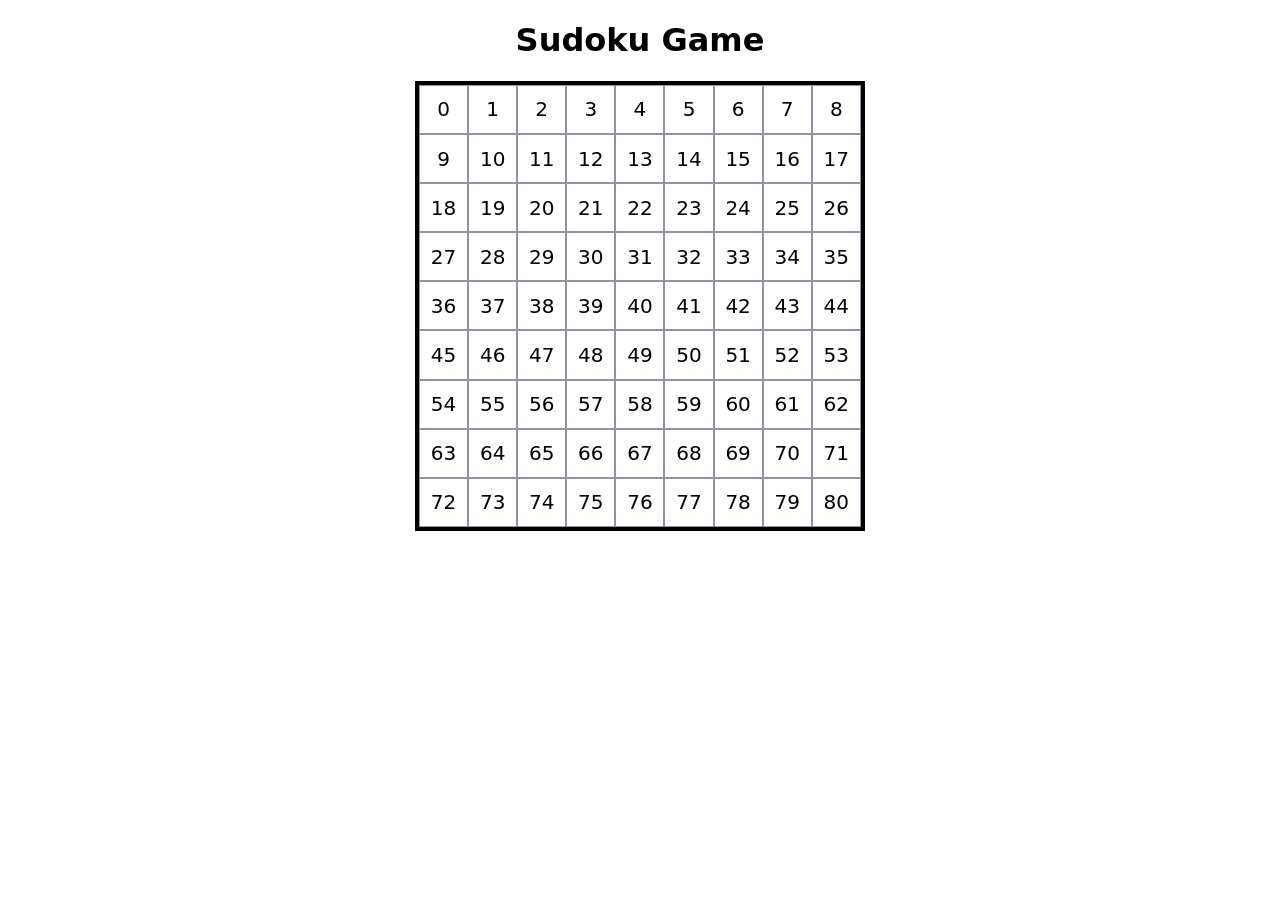
==== index.html @ a5ec5d7b "add  header game and add board with css code" ====
<!DOCTYPE html>
<html lang="en">

<head>
    <meta charset="UTF-8">
    <meta name="viewport" content="width=device-width, initial-scale=1.0">
    <title>Sudoku Game</title>
    <link rel="stylesheet" href="./css/style.css">
    <script src="./js/app.js" defer></script>
</head>

<body>
    <h1>Sudoku Game</h1>
    <section class="board">
        <!-- <div class="sqr" id="0"></div>
        <div class="sqr" id="1"></div>
        <div class="sqr" id="2"></div>
        <div class="sqr" id="3"></div>
        <div class="sqr" id="4"></div>
        <div class="sqr" id="5"></div>
        <div class="sqr" id="6"></div>
        <div class="sqr" id="7"></div>
        <div class="sqr" id="8"></div> -->

    </section>





</body>

</html>
---- css/style.css ----
*{
      box-sizing: border-box;

}



body {
  background-color: #FFFFFF;
  font-family: system-ui, sans-serif;
  margin: 0;
  display: flex;
  flex-direction: column;
  align-items: center;
}

  /* board game */
.board {
  display: flex;
  flex-wrap: wrap;
  width: 450px;   
  height: 450px;
  border: 4px solid black;
}

/*  Each cells*/
.sqr {
  width: 11.11%;   /* 100 / 9 */
  aspect-ratio: 1/1;
  display: flex;
  align-items: center;
  justify-content: center;

  font-size: 20px;
  border: 1px solid #8E95A0;
}
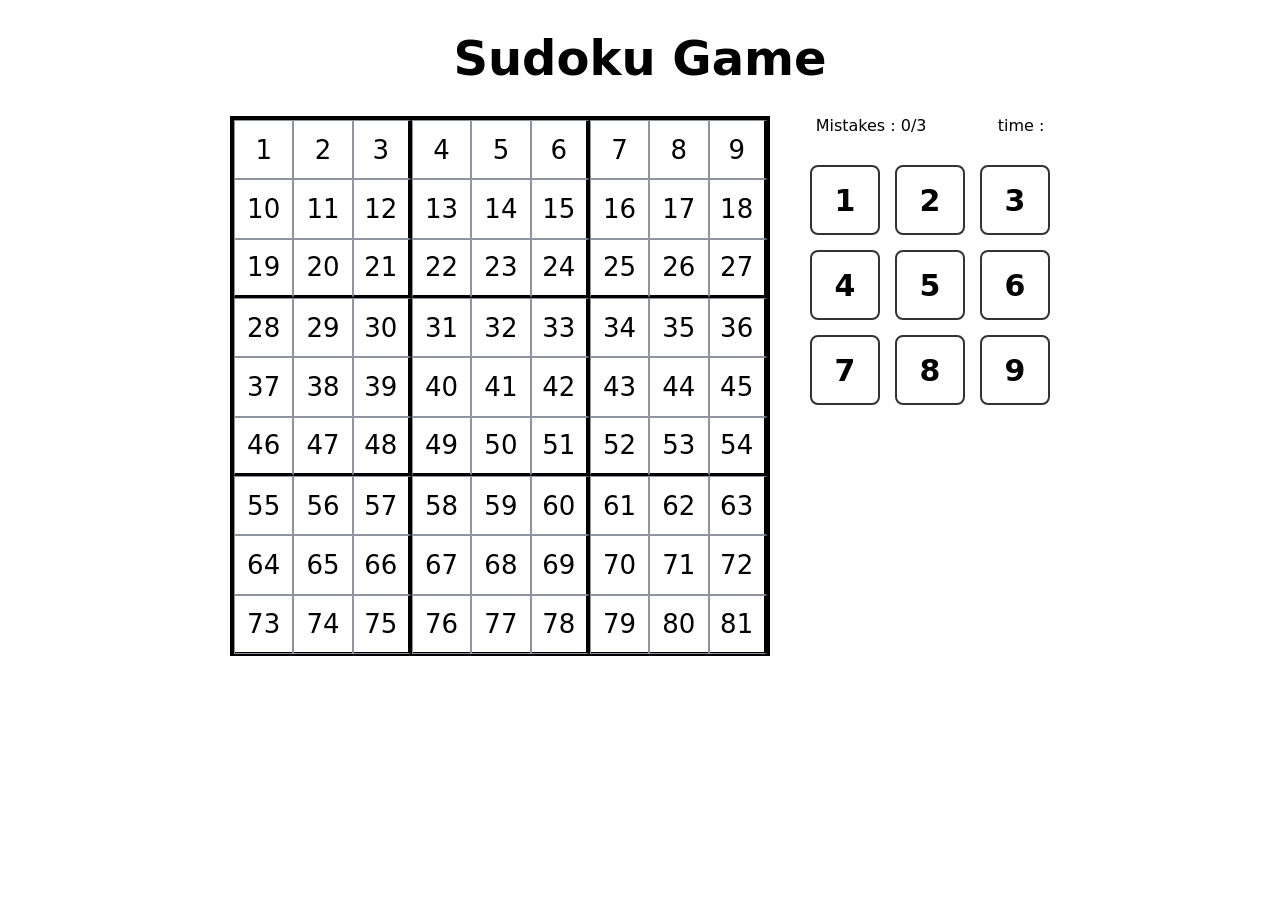
==== commit 11a4249f: "add mistakes , time and numbers with modify it styles css" ====
--- a/index.html
+++ b/index.html
@@ -11,19 +11,31 @@
 
 <body>
     <h1>Sudoku Game</h1>
-    <section class="board">
-        <!-- <div class="sqr" id="0"></div>
-        <div class="sqr" id="1"></div>
-        <div class="sqr" id="2"></div>
-        <div class="sqr" id="3"></div>
-        <div class="sqr" id="4"></div>
-        <div class="sqr" id="5"></div>
-        <div class="sqr" id="6"></div>
-        <div class="sqr" id="7"></div>
-        <div class="sqr" id="8"></div> -->
 
-    </section>
+    <div class="game">
+        <section class="board">
+         
 
+        </section>
+
+        <div class="helpful-things">
+            <div class="m-t">
+                <div class="Mistakes ">Mistakes : 0/3 </div>
+                <div class="time "> time : </div>
+            </div>
+            <div class="Numbers">
+                <div class="num">1</div>
+                <div class="num">2</div>
+                <div class="num">3</div>
+                <div class="num">4</div>
+                <div class="num">5</div>
+                <div class="num">6</div>
+                <div class="num">7</div>
+                <div class="num">8</div>
+                <div class="num">9</div>
+            </div>
+
+        </div>
 
 
 
--- a/css/style.css
+++ b/css/style.css
@@ -1,9 +1,7 @@
-*{
-      box-sizing: border-box;
+* {
+  box-sizing: border-box;
 
 }
-
-
 
 body {
   background-color: #FFFFFF;
@@ -14,23 +12,102 @@
   align-items: center;
 }
 
-  /* board game */
+h1 {
+  margin: 30px 0;
+  font-size: 48px;
+
+}
+ /*  this cointener for board and helpful-things */
+.game {
+  /* width: 60%; */
+  display: flex;
+  align-items: flex-start;
+  flex-direction: row;
+  gap: 40px;
+  /* justify-content:space-around; */
+}
+
+
+/* board game */
 .board {
   display: flex;
   flex-wrap: wrap;
-  width: 450px;   
-  height: 450px;
+  width: 540px;
+  height: 540px;
   border: 4px solid black;
+  border-right: 2px solid black;
+  ;
+  cursor: pointer;
+
 }
 
 /*  Each cells*/
 .sqr {
-  width: 11.11%;   /* 100 / 9 */
+  width: 11.11%;
+  /* 100 / 9 */
   aspect-ratio: 1/1;
   display: flex;
   align-items: center;
   justify-content: center;
 
-  font-size: 20px;
+  font-size: 26px;
   border: 1px solid #8E95A0;
 }
+
+/* Vertical lines */
+.sqr:nth-child(3n) {
+  border-right: 4px solid black;
+}
+
+/* horizontal lines */
+.box1:nth-child(n+19),
+.box2:nth-child(n+19),
+.box3:nth-child(n+19),
+.box4:nth-child(n+46),
+.box5:nth-child(n+46),
+.box6:nth-child(n+46) {
+  border-bottom: 3px solid black;
+}
+
+
+ /*  this cointener for numbers , mistakes and time */
+.helpful-things {
+  display: flex;
+  flex-direction: column;
+  gap: 30px;
+  width: 3000;
+
+}
+/*  this cointener for  mistakes and time */
+.m-t {
+  display: flex;
+  justify-content: space-around;
+  gap: 60px;
+}
+ /*  this cointener for numbers */
+.Numbers {
+  display: flex;
+  /* flex-direction: column; */
+  flex-wrap: wrap;
+  width: 240px;
+  gap: 15px;
+}
+/* this for each num */
+.num {
+  width: 70px;
+  height: 70px;
+  display: flex;
+  justify-content: center;
+  align-items: center;
+
+  border: 2px solid #333;
+  border-radius: 8px;
+
+  font-size: 30px;
+  font-weight: bold;
+  cursor: pointer;
+
+
+
+
+}
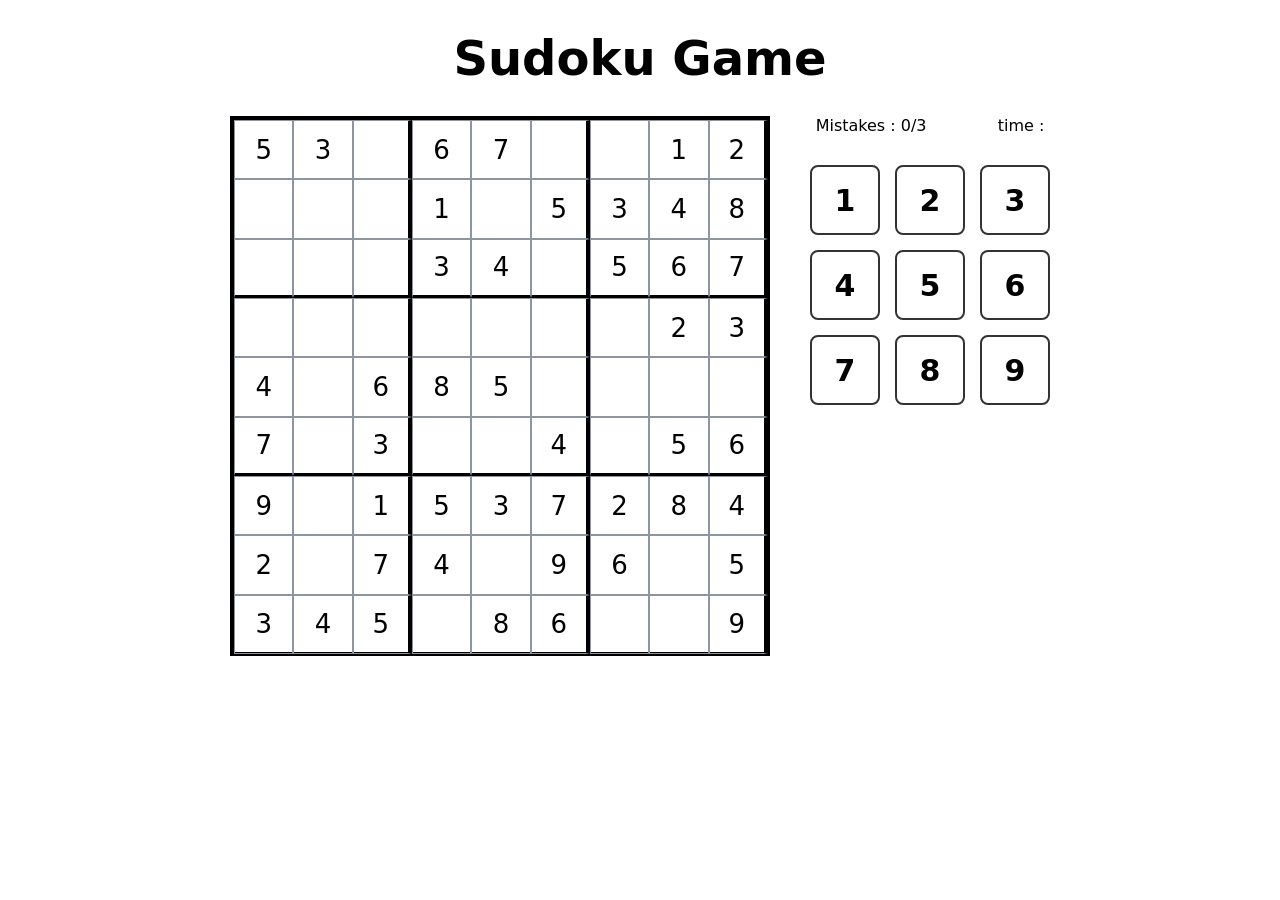
==== commit d184cc1c: "add number and collor" ====
--- a/index.html
+++ b/index.html
@@ -34,6 +34,7 @@
                 <div class="num">8</div>
                 <div class="num">9</div>
             </div>
+            
 
         </div>
 
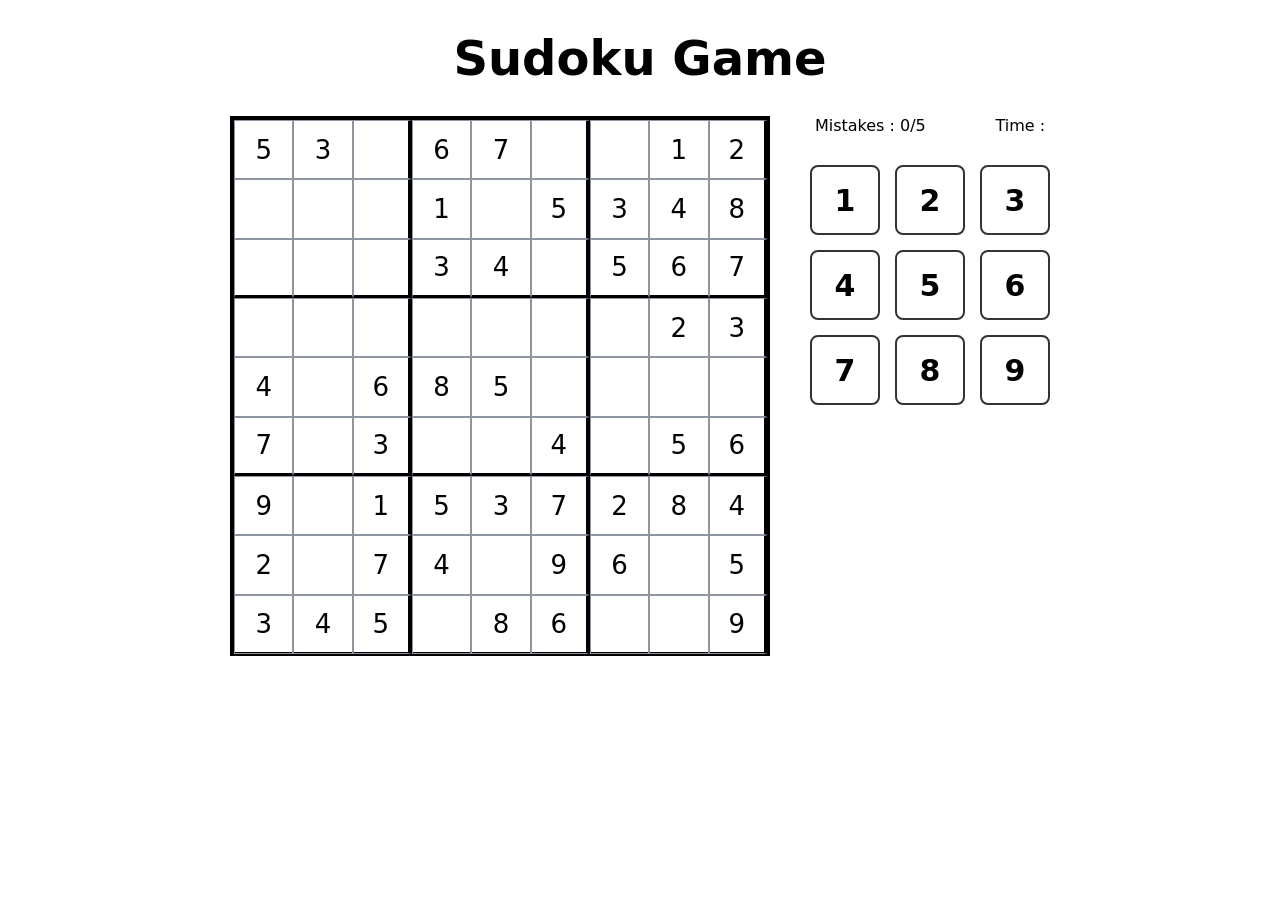
==== commit a4ed6f29: "Create Time and  mistake" ====
--- a/index.html
+++ b/index.html
@@ -20,8 +20,8 @@
 
         <div class="helpful-things">
             <div class="m-t">
-                <div class="Mistakes ">Mistakes : 0/3 </div>
-                <div class="time "> time : </div>
+                <div class="Mistakes ">Mistakes : 0/5 </div>
+                <div class="time "> Time : </div>
             </div>
             <div class="Numbers">
                 <div class="num">1</div>
--- a/css/style.css
+++ b/css/style.css
@@ -110,4 +110,5 @@
 
 
 
-}+}
+
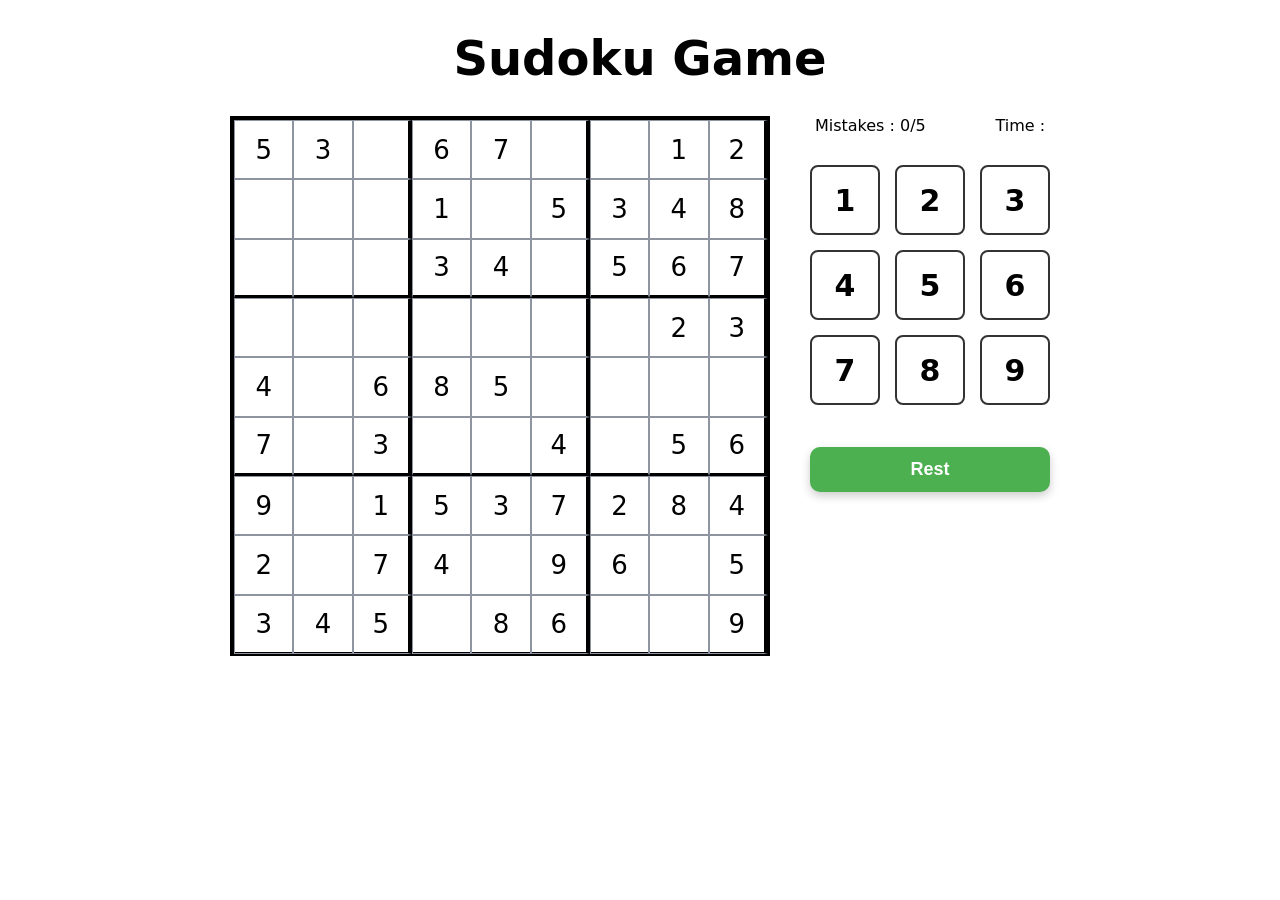
==== commit 96fc1d0e: "fix problem the timer and  mistake" ====
--- a/index.html
+++ b/index.html
@@ -34,7 +34,8 @@
                 <div class="num">8</div>
                 <div class="num">9</div>
             </div>
-            
+              <button id="btn">Rest</button>
+
 
         </div>
 
--- a/css/style.css
+++ b/css/style.css
@@ -112,3 +112,27 @@
 
 }
 
+.num:hover{
+       background-color: #45a049;
+    box-shadow: 0 6px 15px rgba(0, 0, 0, 0.3);
+
+}
+
+#btn {
+    background-color: #4CAF50;
+    color: white;
+    border: none;
+    padding: 12px 30px;
+    font-size: 18px;
+    font-weight: bold;
+    border-radius: 10px;
+    cursor: pointer;
+    transition: all 0.3s ease;
+    box-shadow: 0 4px 10px rgba(0, 0, 0, 0.2);
+    margin-top: 12px;
+}
+
+#btn:hover {
+    background-color: #45a049;
+    box-shadow: 0 6px 15px rgba(0, 0, 0, 0.3);
+}
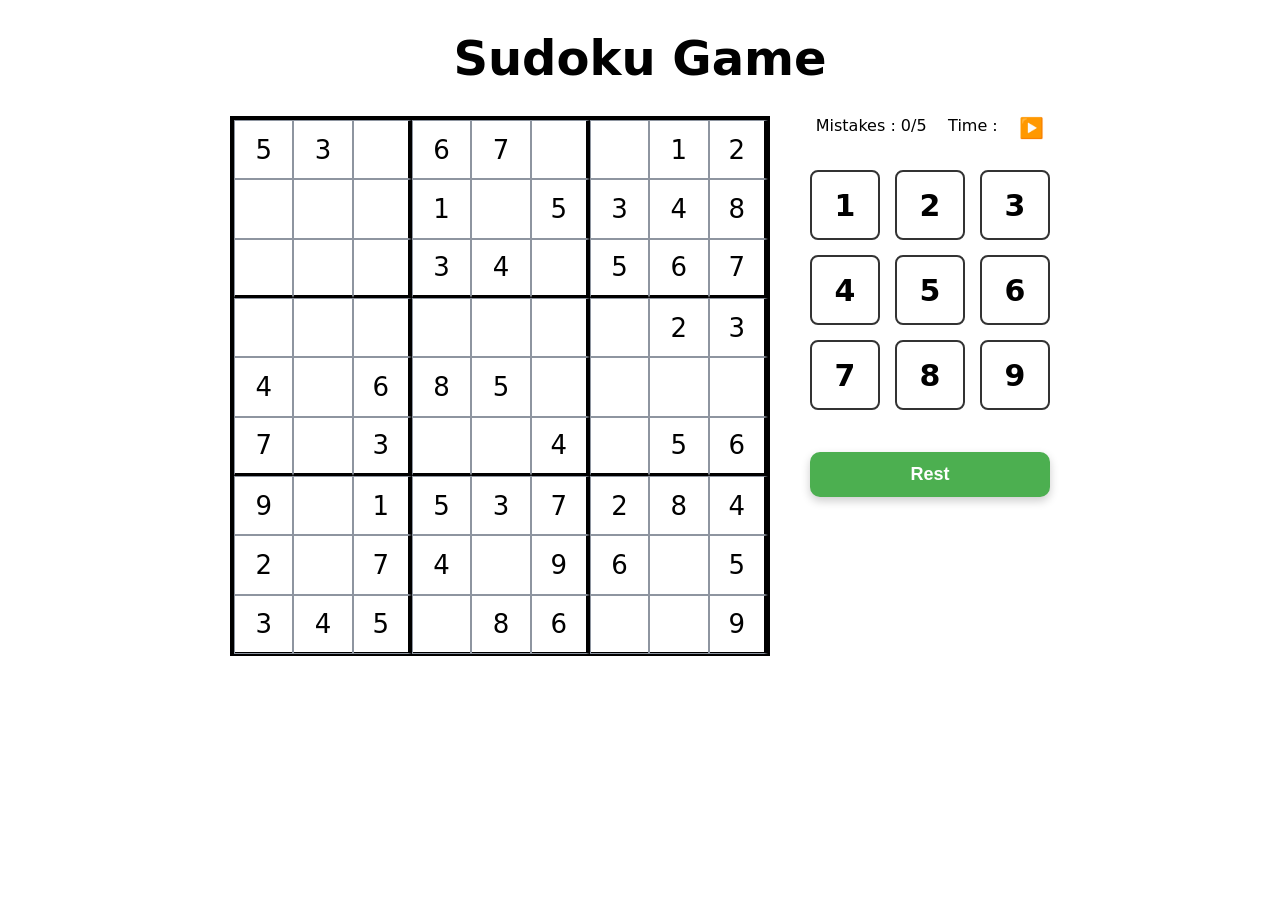
==== commit d3b10b55: "there problem" ====
--- a/index.html
+++ b/index.html
@@ -7,21 +7,26 @@
     <title>Sudoku Game</title>
     <link rel="stylesheet" href="./css/style.css">
     <script src="./js/app.js" defer></script>
+    <link rel="stylesheet" href="https://cloudflare.com">
+
 </head>
 
 <body>
     <h1>Sudoku Game</h1>
-
+    
     <div class="game">
         <section class="board">
          
 
         </section>
-
+        
         <div class="helpful-things">
             <div class="m-t">
                 <div class="Mistakes ">Mistakes : 0/5 </div>
-                <div class="time "> Time : </div>
+                <div class="time "> Time : </div>  
+                <button class="stop"  id="Start" >▶️ </button>
+                <button class="stop" id="Stop" >⏹️ </button>
+                
             </div>
             <div class="Numbers">
                 <div class="num">1</div>
@@ -34,8 +39,7 @@
                 <div class="num">8</div>
                 <div class="num">9</div>
             </div>
-              <button id="btn">Rest</button>
-
+                <button id="btn">Rest</button>
 
         </div>
 
@@ -43,5 +47,5 @@
 
 
 </body>
-
+    
 </html>
--- a/css/style.css
+++ b/css/style.css
@@ -82,7 +82,7 @@
 .m-t {
   display: flex;
   justify-content: space-around;
-  gap: 60px;
+  gap: 10px;
 }
  /*  this cointener for numbers */
 .Numbers {
@@ -135,4 +135,24 @@
 #btn:hover {
     background-color: #45a049;
     box-shadow: 0 6px 15px rgba(0, 0, 0, 0.3);
+}
+button {
+  background: transparent;
+  border: none;
+  padding: 0;
+  cursor: pointer;
+  font-size: 20px;
+}
+.stop {
+  background: transparent;
+  border: none;
+  padding: 0;
+  cursor: pointer;
+  font-size: 20px;
+}
+#Stop{
+   display: none;
+
+
+
 }
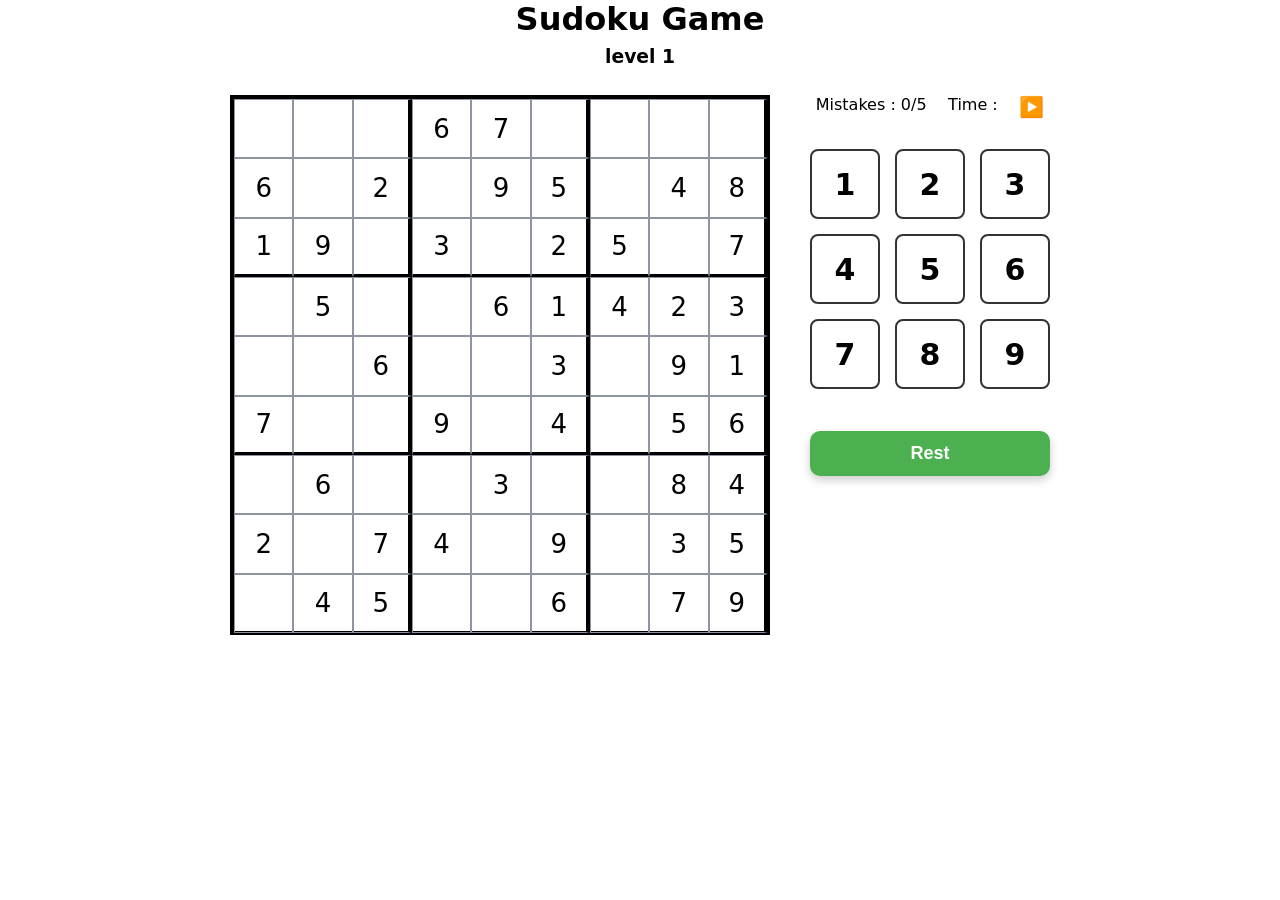
==== commit 70a9e04c: "finsh work" ====
--- a/index.html
+++ b/index.html
@@ -12,9 +12,11 @@
 </head>
 
 <body>
-    <h1>Sudoku Game</h1>
-    
-    <div class="game">
+    <header><h1>Sudoku Game</h1>
+          <h3>level 1</h3>
+            <span class="mes" ></span>
+        </header>
+           <div class="game">
         <section class="board">
          
 
--- a/css/style.css
+++ b/css/style.css
@@ -12,10 +12,23 @@
   align-items: center;
 }
 
-h1 {
-  margin: 30px 0;
-  font-size: 48px;
+header {
+    display: flex;
+    flex-direction: column;
+    align-items: center;   
+    gap: 8px;              
+    margin-bottom: 20px;
+}
 
+header h1,
+header h3,
+header .mes {
+    margin: 0;
+}
+
+.mes {
+    color: #555;
+    font-size: 18px;
 }
  /*  this cointener for board and helpful-things */
 .game {
@@ -49,7 +62,7 @@
   display: flex;
   align-items: center;
   justify-content: center;
-
+ /* font-weight:normal; */
   font-size: 26px;
   border: 1px solid #8E95A0;
 }
@@ -87,7 +100,6 @@
  /*  this cointener for numbers */
 .Numbers {
   display: flex;
-  /* flex-direction: column; */
   flex-wrap: wrap;
   width: 240px;
   gap: 15px;
@@ -142,6 +154,7 @@
   padding: 0;
   cursor: pointer;
   font-size: 20px;
+ 
 }
 .stop {
   background: transparent;
@@ -154,5 +167,4 @@
    display: none;
 
 
-
 }
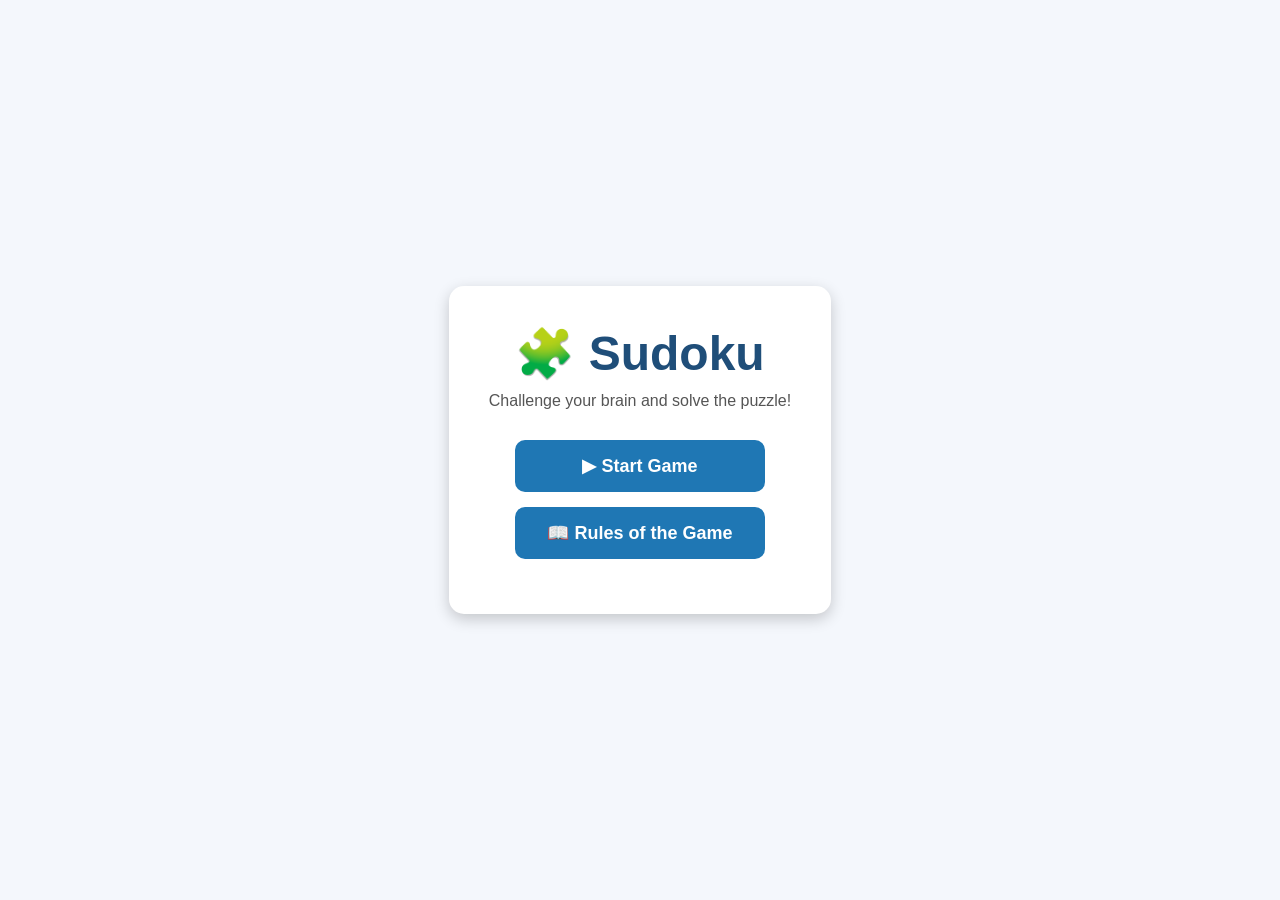
==== commit df7c4c2e: "add homepage and riles page with style" ====
--- a/index.html
+++ b/index.html
@@ -1,53 +1,25 @@
 <!DOCTYPE html>
 <html lang="en">
-
 <head>
     <meta charset="UTF-8">
     <meta name="viewport" content="width=device-width, initial-scale=1.0">
     <title>Sudoku Game</title>
-    <link rel="stylesheet" href="./css/style.css">
-    <script src="./js/app.js" defer></script>
-    <link rel="stylesheet" href="https://cloudflare.com">
+    <link rel="stylesheet" href="./css/stylehome.css">
+</head>
+<body>
 
-</head>
+    <div class="home-container">
+        <h1>🧩 Sudoku</h1>
+        <p>Challenge your brain and solve the puzzle!</p>
 
-<body>
-    <header><h1>Sudoku Game</h1>
-          <h3>level 1</h3>
-            <span class="mes" ></span>
-        </header>
-           <div class="game">
-        <section class="board">
-         
+        <button onclick="location.href='game.html'">
+            ▶ Start Game
+        </button>
 
-        </section>
-        
-        <div class="helpful-things">
-            <div class="m-t">
-                <div class="Mistakes ">Mistakes : 0/5 </div>
-                <div class="time "> Time : </div>  
-                <button class="stop"  id="Start" >▶️ </button>
-                <button class="stop" id="Stop" >⏹️ </button>
-                
-            </div>
-            <div class="Numbers">
-                <div class="num">1</div>
-                <div class="num">2</div>
-                <div class="num">3</div>
-                <div class="num">4</div>
-                <div class="num">5</div>
-                <div class="num">6</div>
-                <div class="num">7</div>
-                <div class="num">8</div>
-                <div class="num">9</div>
-            </div>
-                <button id="btn">Rest</button>
-
-        </div>
-
-
-
+        <button onclick="location.href='rules.html'">
+            📖 Rules of the Game
+        </button>
+    </div>
 
 </body>
-    
 </html>
--- a/css/stylehome.css
+++ b/css/stylehome.css
@@ -0,0 +1,53 @@
+* {
+    margin: 0;
+    padding: 0;
+    box-sizing: border-box;
+}
+
+body {
+    font-family: Arial, sans-serif;
+    background: #f4f7fc;
+    display: flex;
+    justify-content: center;
+    align-items: center;
+    height: 100vh;
+}
+
+.home-container {
+    text-align: center;
+    background: white;
+    padding: 40px;
+    border-radius: 15px;
+    box-shadow: 0 5px 15px rgba(0,0,0,.2);
+}
+
+h1 {
+    font-size: 48px;
+    margin-bottom: 10px;
+    color: #1f4e79;
+}
+
+p {
+    margin-bottom: 30px;
+    color: #555;
+}
+
+button {
+    display: block;
+    width: 250px;
+    margin: 15px auto;
+    padding: 15px;
+    font-size: 18px;
+    font-weight: bold;
+    border: none;
+    border-radius: 10px;
+    cursor: pointer;
+    background: #1f77b4;
+    color: white;
+    transition: 0.3s;
+}
+
+button:hover {
+    background: #155d8b;
+    transform: scale(1.05);
+}
